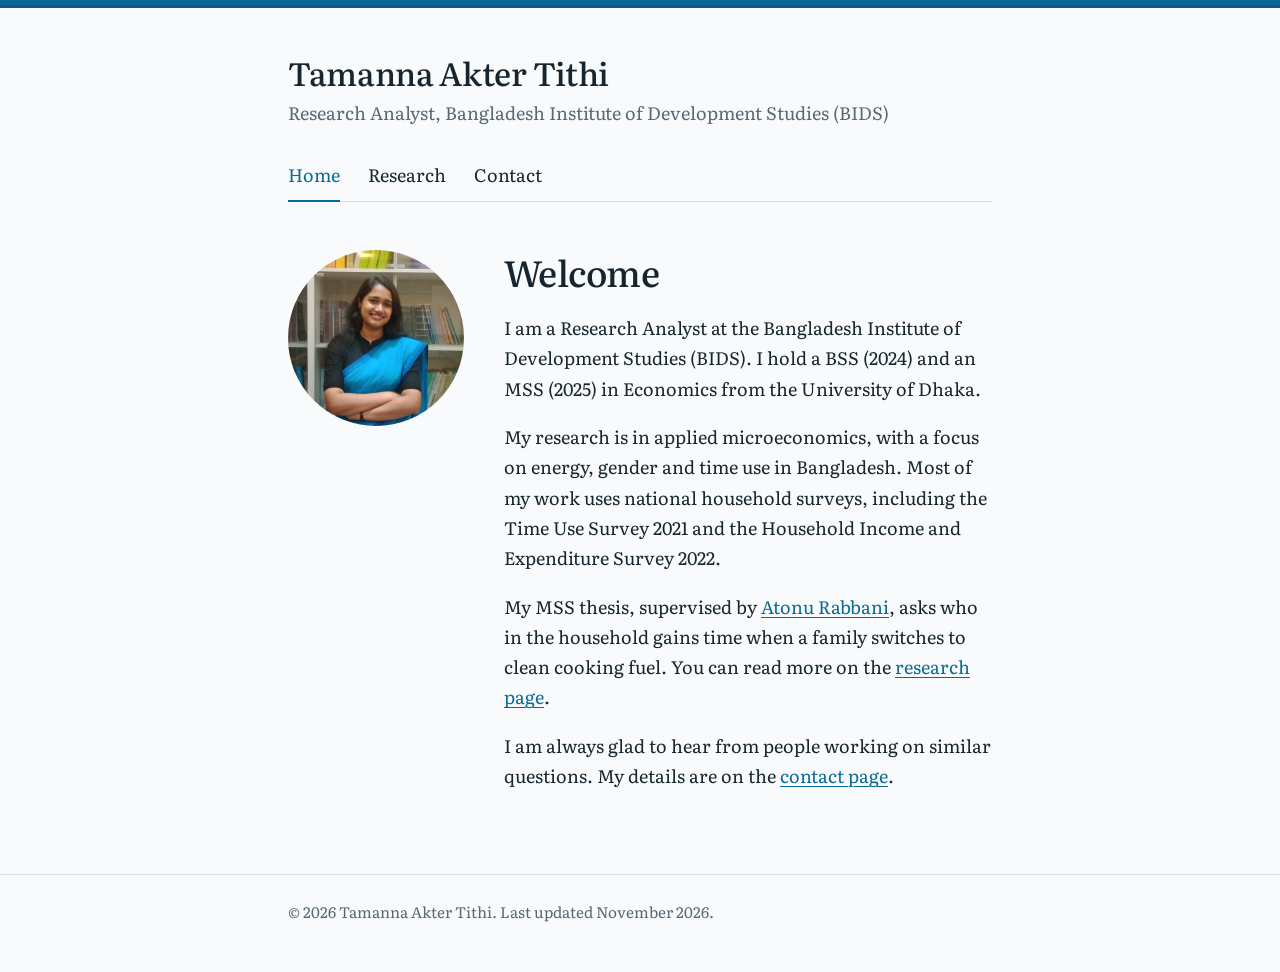
==== index.html @ d598e7e2 "Add files via upload" ====
<!DOCTYPE html>
<html lang="en">
<head>
  <meta charset="utf-8">
  <meta name="viewport" content="width=device-width, initial-scale=1">
  <title>Home · Tamanna Akter Tithi</title>
  <meta name="description" content="Tamanna Akter Tithi is a Research Analyst at the Bangladesh Institute of Development Studies (BIDS), working on energy, gender and time use in Bangladesh.">
  <link rel="icon" href="data:image/svg+xml,%3Csvg xmlns='http://www.w3.org/2000/svg' viewBox='0 0 64 64'%3E%3Crect width='64' height='64' rx='12' fill='%230A6A94'/%3E%3Ctext x='32' y='45' font-family='Georgia,serif' font-size='40' text-anchor='middle' fill='white'%3ET%3C/text%3E%3C/svg%3E">
  <link rel="preconnect" href="https://fonts.googleapis.com">
  <link rel="preconnect" href="https://fonts.gstatic.com" crossorigin>
  <link href="https://fonts.googleapis.com/css2?family=Literata:ital,opsz,wght@0,7..72,400;0,7..72,500;0,7..72,600;1,7..72,400&display=swap" rel="stylesheet">
  <link rel="stylesheet" href="style.css">
</head>
<body>

  <header class="site-header">
    <div class="wrap">
      <p class="site-name"><a href="index.html">Tamanna Akter Tithi</a></p>
      <p class="site-role">Research Analyst, Bangladesh Institute of Development Studies (BIDS)</p>
      <nav class="site-nav" aria-label="Main">
        <a href="index.html" aria-current="page">Home</a>
        <a href="research.html">Research</a>
        <a href="contact.html">Contact</a>
      </nav>
    </div>
  </header>

  <main>
    <div class="wrap intro">
      <img src="photo.jpg" alt="Portrait of Tamanna Akter Tithi" width="560" height="560">

      <div>
        <h1>Welcome</h1>

        <p>I am a Research Analyst at the Bangladesh Institute of Development Studies (BIDS). I hold a BSS (2024) and an MSS (2025) in Economics from the University of Dhaka.</p>

        <p>My research is in applied microeconomics, with a focus on energy, gender and time use in Bangladesh. Most of my work uses national household surveys, including the Time Use Survey 2021 and the Household Income and Expenditure Survey 2022.</p>

        <p>My MSS thesis, supervised by <a href="https://atonurabbani.github.io/">Atonu Rabbani</a>, asks who in the household gains time when a family switches to clean cooking fuel. You can read more on the <a href="research.html">research page</a>.</p>

        <p>I am always glad to hear from people working on similar questions. My details are on the <a href="contact.html">contact page</a>.</p>
      </div>
    </div>
  </main>

  <footer class="site-footer">
    <div class="wrap">
      <p>© 2026 Tamanna Akter Tithi. Last updated November 2026.</p>
    </div>
  </footer>

</body>
</html>
---- style.css ----
/* Tamanna Akter Tithi — personal site
   Colours: change the six values under :root to restyle every page. */

:root {
  --paper: #F8FAFB;
  --ink: #17262E;
  --muted: #586973;
  --accent: #0A6A94;   /* links, current page */
  --deep: #1D4E96;     /* second blue, used in the top band */
  --rule: #D8E0E5;
  --mark: #FFF1B8;     /* highlight for "fill this in" notes */
  --mark-ink: #4A3B00;
  color-scheme: light;
}

@media (prefers-color-scheme: dark) {
  :root {
    --paper: #10191E;
    --ink: #E6EDF0;
    --muted: #9DADB6;
    --accent: #5CC0E8;
    --deep: #7FA6E6;
    --rule: #27353D;
    --mark: #57480A;
    --mark-ink: #FFF1B8;
    color-scheme: dark;
  }
}

*, *::before, *::after { box-sizing: border-box; }

html { -webkit-text-size-adjust: 100%; }

body {
  margin: 0;
  background: var(--paper);
  color: var(--ink);
  font-family: "Literata", Georgia, "Times New Roman", serif;
  font-size: 1.125rem;
  line-height: 1.68;
  /* two-tone band at the top of every page */
  border-top: 5px solid var(--accent);
  box-shadow: inset 0 3px 0 var(--deep);
}

.wrap {
  max-width: 47rem;
  margin: 0 auto;
  padding: 0 1.5rem;
}

a { color: var(--accent); text-underline-offset: 0.18em; text-decoration-thickness: 1px; }
a:hover { text-decoration-thickness: 2px; }
a:focus-visible { outline: 2px solid var(--accent); outline-offset: 3px; border-radius: 2px; }

/* ---------- Header ---------- */

.site-header { padding: 3rem 0 0; }

.site-name {
  margin: 0;
  font-size: 2rem;
  font-weight: 500;
  line-height: 1.2;
  letter-spacing: -0.01em;
}
.site-name a { color: var(--ink); text-decoration: none; }

.site-role { margin: 0.4rem 0 0; color: var(--muted); }

.site-nav {
  display: flex;
  flex-wrap: wrap;
  gap: 0.25rem 1.75rem;
  margin-top: 1.5rem;
  border-bottom: 1px solid var(--rule);
}
.site-nav a {
  color: var(--ink);
  text-decoration: none;
  padding: 0.5rem 0 0.6rem;
  border-bottom: 2px solid transparent;
  margin-bottom: -1px;
}
.site-nav a:hover { border-bottom-color: var(--rule); }
.site-nav a[aria-current="page"] { color: var(--accent); border-bottom-color: var(--accent); }

/* ---------- Main ---------- */

main { padding: 3rem 0 4rem; }

h1 {
  margin: 0 0 1.25rem;
  font-size: 2.25rem;
  font-weight: 500;
  line-height: 1.2;
  letter-spacing: -0.015em;
}
h2 {
  margin: 3rem 0 1rem;
  font-size: 1.4rem;
  font-weight: 600;
  line-height: 1.3;
}
p { margin: 0 0 1.15rem; }

/* Home: photo beside the introduction */
.intro {
  display: grid;
  grid-template-columns: 11rem 1fr;
  gap: 2.5rem;
  align-items: start;
}
.intro img {
  width: 11rem;
  height: 11rem;
  border-radius: 50%;
  object-fit: cover;
  display: block;
}

/* Research entries */
.paper { margin: 0 0 2.5rem; }
.paper-title { margin: 0 0 0.3rem; font-size: 1.2rem; font-weight: 600; line-height: 1.4; }
.paper-meta { margin: 0 0 0.7rem; color: var(--muted); font-size: 1rem; }
.paper p:last-child { margin-bottom: 0; }

/* A day drawn to scale, with the minutes saved marked */
.day { margin: 1.5rem 0 0; }
.day svg { display: block; width: 100%; height: auto; }
.day .day-track { fill: var(--rule); }
.day .day-saved { fill: var(--accent); }
.day .day-tick { stroke: var(--paper); stroke-width: 1; }
.day figcaption { margin-top: 0.6rem; color: var(--muted); font-size: 0.95rem; line-height: 1.5; }

/* Contact list */
.contact { margin: 0; padding: 0; }
.contact div { display: grid; grid-template-columns: 7rem 1fr; gap: 1rem; padding: 0.8rem 0; border-bottom: 1px solid var(--rule); }
.contact dt { color: var(--muted); }
.contact dd { margin: 0; overflow-wrap: anywhere; }

/* Notes to yourself: anything in yellow still needs your real details */
.todo { background: var(--mark); color: var(--mark-ink); padding: 0.05em 0.3em; border-radius: 3px; }

/* ---------- Footer ---------- */

.site-footer {
  border-top: 1px solid var(--rule);
  padding: 1.5rem 0 3rem;
  color: var(--muted);
  font-size: 0.95rem;
}
.site-footer p { margin: 0; }

/* ---------- Small screens ---------- */

@media (max-width: 36rem) {
  body { font-size: 1.0625rem; }
  .site-header { padding-top: 2rem; }
  .site-name { font-size: 1.65rem; }
  h1 { font-size: 1.85rem; }
  main { padding: 2rem 0 3rem; }
  .intro { grid-template-columns: 1fr; gap: 1.5rem; }
  .intro img { width: 9rem; height: 9rem; }
  .contact div { grid-template-columns: 1fr; gap: 0.1rem; }
}
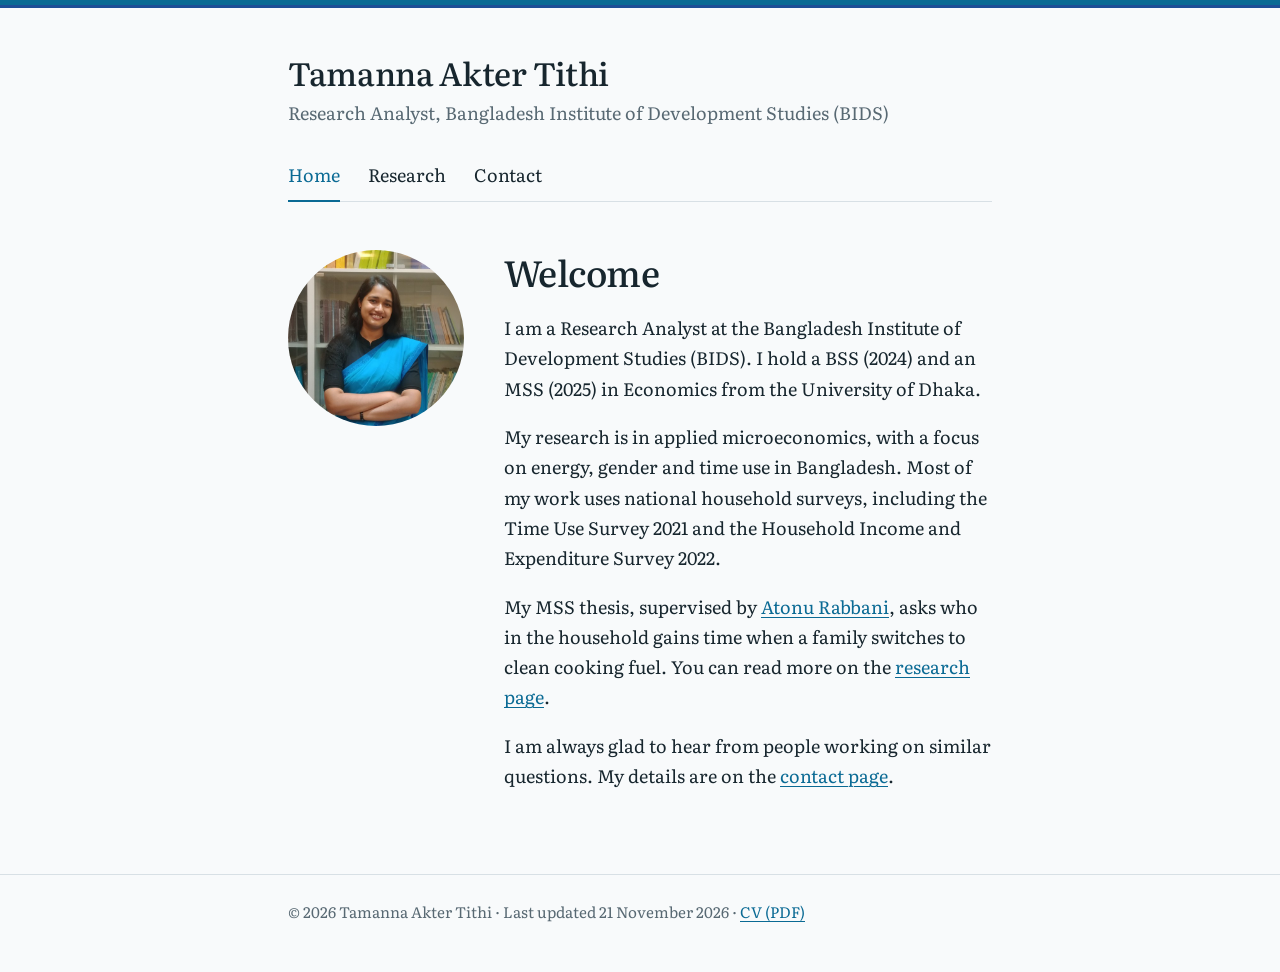
==== commit e2230716: "Update footer with last updated date and CV link" ====
--- a/index.html
+++ b/index.html
@@ -45,7 +45,7 @@
 
   <footer class="site-footer">
     <div class="wrap">
-      <p>© 2026 Tamanna Akter Tithi. Last updated November 2026.</p>
+            <p>© 2026 Tamanna Akter Tithi · Last updated 21 November 2026 · <a href="Tamanna_Akter_Tithi_CV.pdf">CV (PDF)</a></p>
     </div>
   </footer>
 
